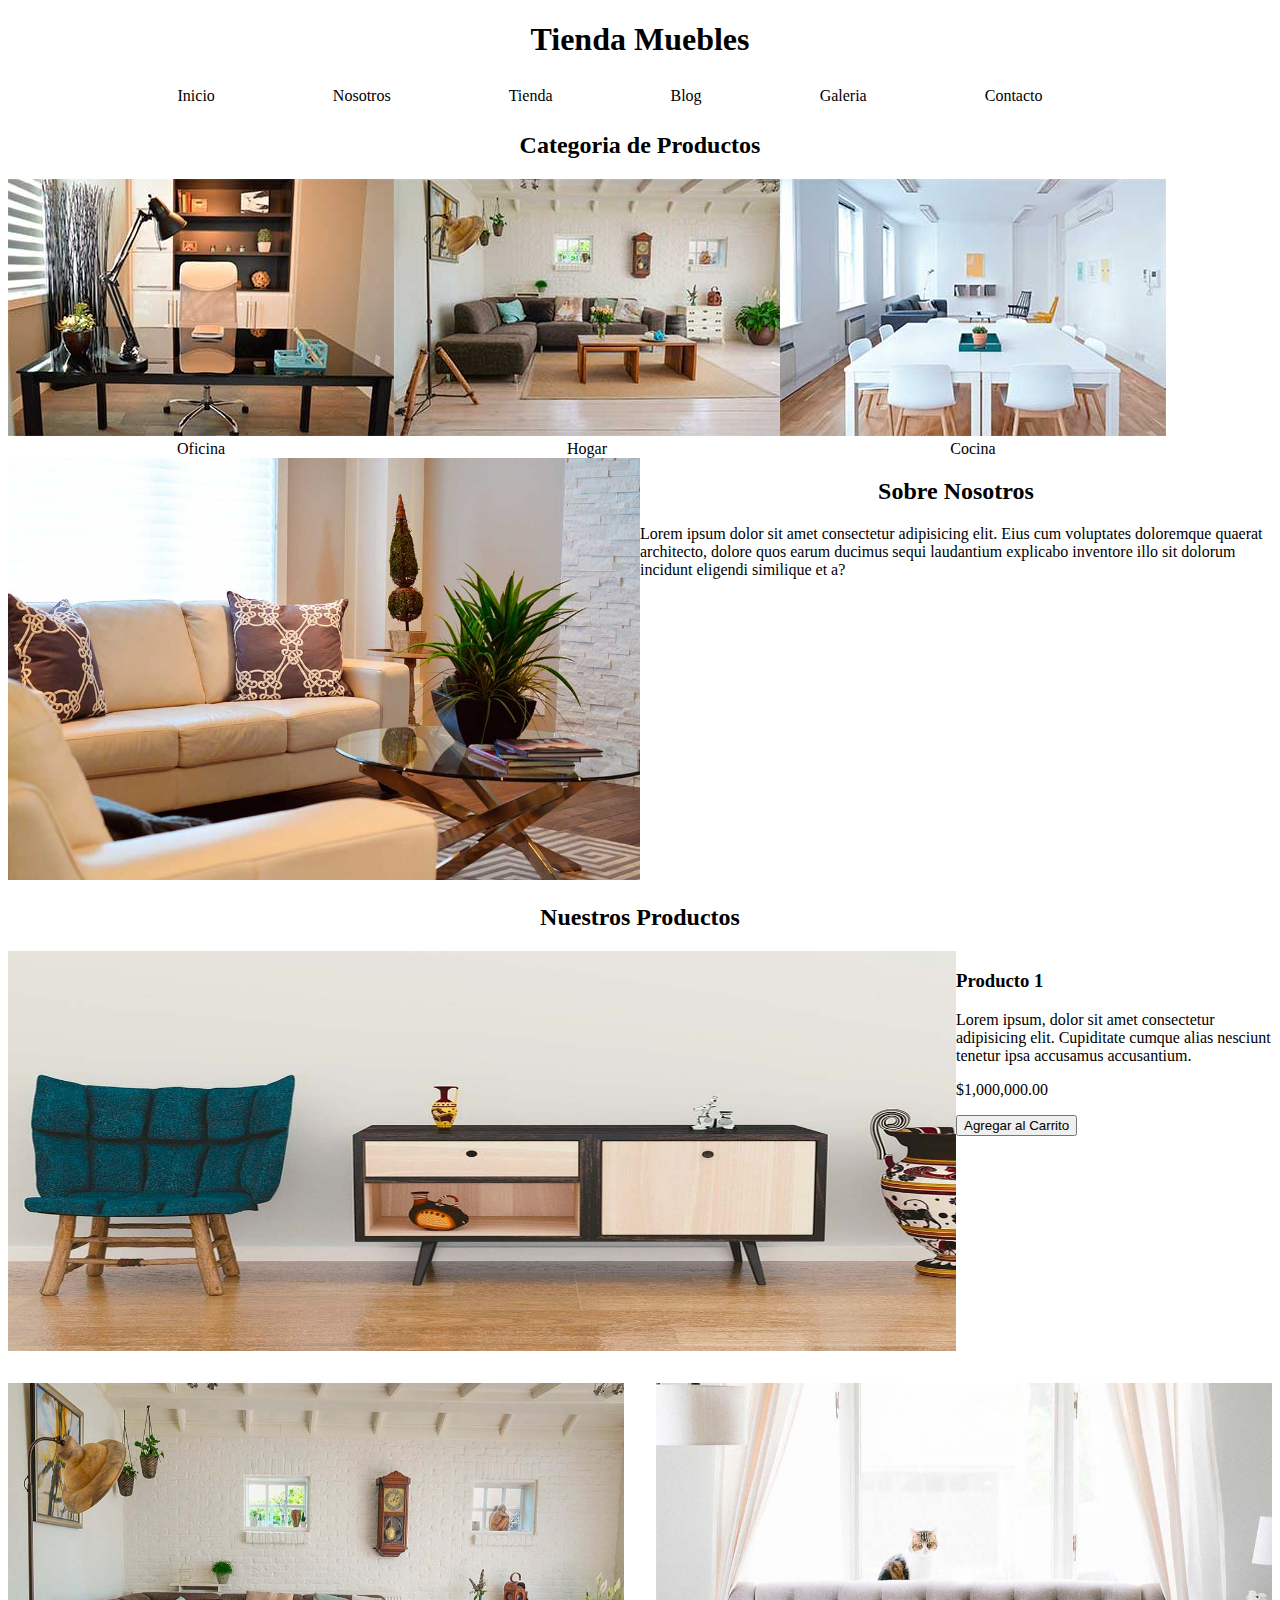
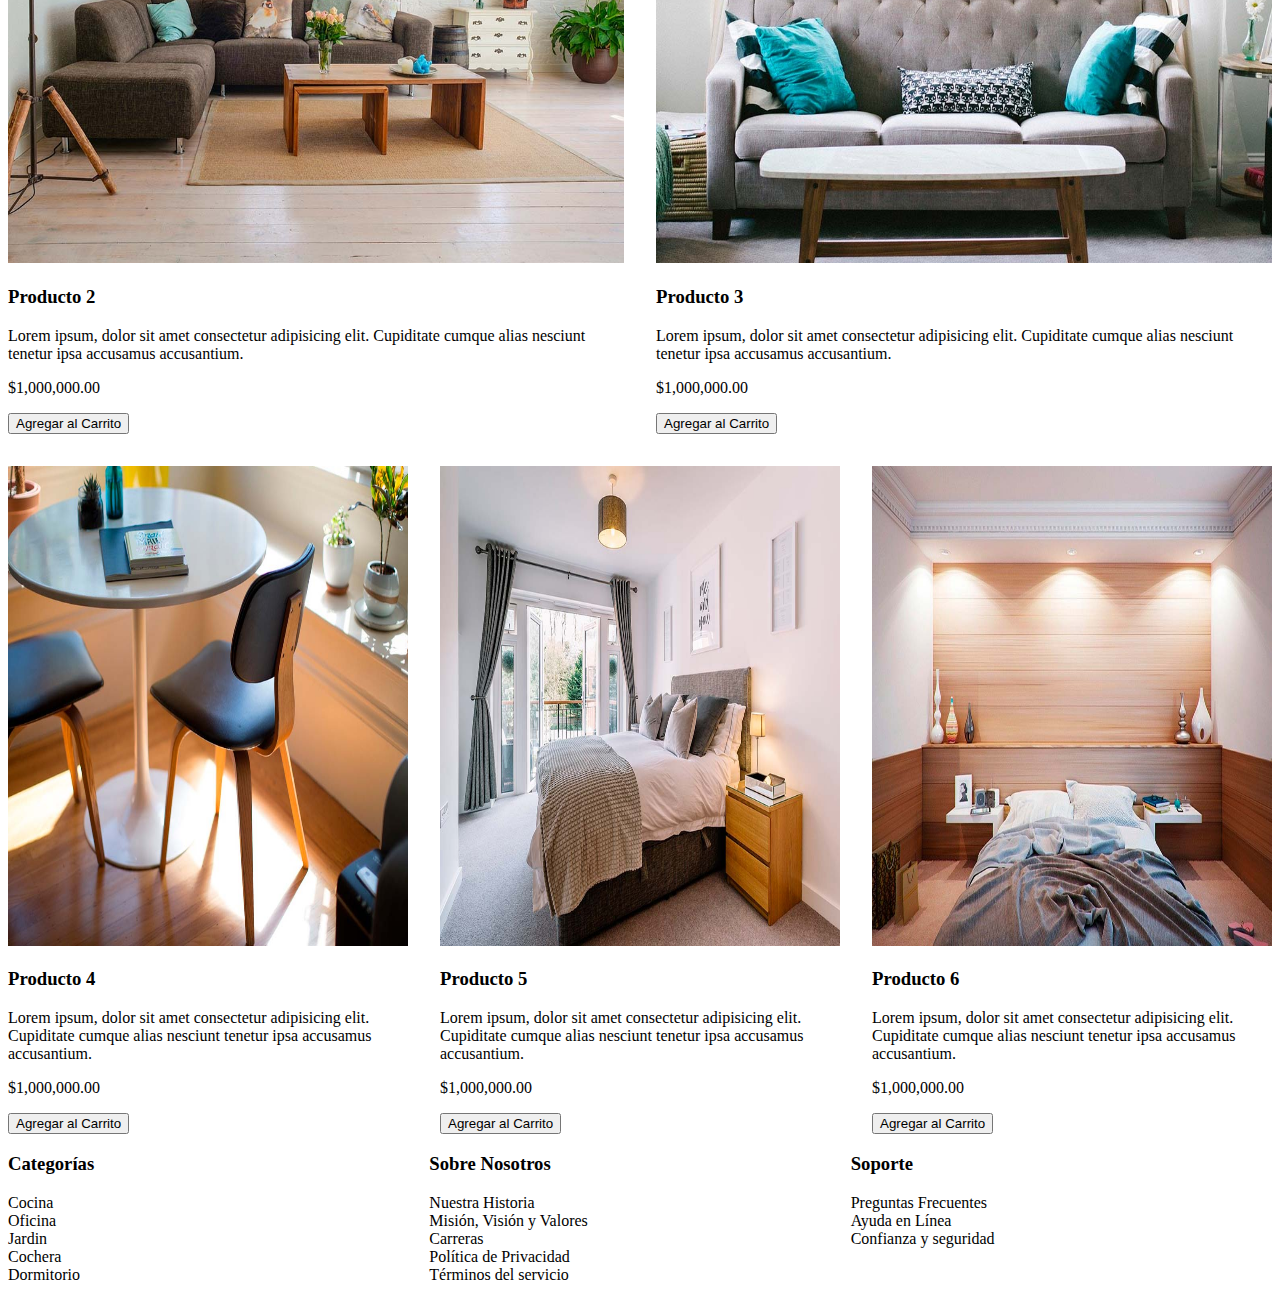
==== index.html @ 7e1e623b "version1" ====
<!DOCTYPE html>
<html lang="en">
<head>
    <meta charset="UTF-8">
    <meta name="viewport" content="width=device-width, initial-scale=1.0">
    <link rel="stylesheet" type="text/css" href="estilo1.css">
    <title>Document</title>
</head>
<body>
    <header>
        <h1>Tienda Muebles</h1>
        <div>
            <nav class="nav">
                <ul class="nav__ul">
                    <li class="nav__li"><a href="">Inicio</a></li>
                    <li class="nav__li"><a href="nosotros.html">Nosotros</a></li>
                    <li class="nav__li"><a href="tienda.html">Tienda</a></li>
                    <li class="nav__li"><a href="blog.html">Blog</a></li>
                    <li class="nav__li"><a href="galeria.html">Galeria</a></li>
                    <li class="nav__li"><a href="contacto.html">Contacto</a></li>
                </ul>
            </nav>
        </div>
    </header>
    <main>
        <section>
            <h2>Categoria de Productos</h2>
            <div class="productos">
                <div >
                    <img src="./img/categoria1.jpg" alt=""> <br/>
                    <a href="#">Oficina</a>
                </div>
                <div >
                    <img src="./img/categoria2.jpg" alt=""> <br/>
                    <a href="#">Hogar</a>
                </div>
                <div >
                    <img src="./img/categoria3.jpg" alt=""> <br/>
                    <a href="#">Cocina</a>
                </div>
            </div>
        </section>
        <section>
            <div class="nosotros">
                <div class="grid-nos">
                    <img src="./img/nosotros.jpg" alt="" class="img_nosotros"/>
                </div>
                <div class="grid-nos">
                    <h2>Sobre Nosotros</h2>
                    <p>Lorem ipsum dolor sit amet consectetur adipisicing elit. Eius cum voluptates doloremque quaerat architecto, dolore quos earum ducimus sequi laudantium explicabo inventore illo sit dolorum incidunt eligendi similique et a?</p>
                </div>
            </div>
        </section>
        <section>
            <h2>Nuestros Productos</h2>
            <div class="grid-list">
                <div class="producto">
                    <img src="./img/producto1.jpg" alt="">
                    <div>
                        <h3>Producto 1</h3>
                        <p>Lorem ipsum, dolor sit amet consectetur adipisicing elit. Cupiditate cumque alias nesciunt tenetur ipsa accusamus accusantium.</p>
                        <p>$1,000,000.00</p>
                        <button class="btn">Agregar al Carrito</button>
                    </div>
                </div>
                <div class="producto">
                    <img src="./img/producto2.jpg" alt="">
                    <div>
                        <h3>Producto 2</h3>
                        <p>Lorem ipsum, dolor sit amet consectetur adipisicing elit. Cupiditate cumque alias nesciunt tenetur ipsa accusamus accusantium.</p>
                        <p>$1,000,000.00</p>
                        <button class="btn">Agregar al Carrito</button>
                    </div>
                </div>
                <div class="producto">
                    <img src="./img/producto3.jpg" alt="">
                    <div>
                        <h3>Producto 3</h3>
                        <p>Lorem ipsum, dolor sit amet consectetur adipisicing elit. Cupiditate cumque alias nesciunt tenetur ipsa accusamus accusantium.</p>
                        <p>$1,000,000.00</p>
                        <button class="btn">Agregar al Carrito</button>
                    </div>
                </div>
                <div class="producto">
                    <img src="./img/producto4.jpg" alt="">
                    <div>
                        <h3>Producto 4</h3>
                        <p>Lorem ipsum, dolor sit amet consectetur adipisicing elit. Cupiditate cumque alias nesciunt tenetur ipsa accusamus accusantium.</p>
                        <p>$1,000,000.00</p>
                        <button class="btn">Agregar al Carrito</button>
                    </div>
                </div>
                <div class="producto">
                    <img src="./img/producto5.jpg" alt="">
                    <div>
                        <h3>Producto 5</h3>
                        <p>Lorem ipsum, dolor sit amet consectetur adipisicing elit. Cupiditate cumque alias nesciunt tenetur ipsa accusamus accusantium.</p>
                        <p>$1,000,000.00</p>
                        <button class="btn">Agregar al Carrito</button>
                    </div>
                </div>
                <div class="producto">
                    <img src="./img/producto6.jpg" alt="">
                    <div>
                        <h3>Producto 6</h3>
                        <p>Lorem ipsum, dolor sit amet consectetur adipisicing elit. Cupiditate cumque alias nesciunt tenetur ipsa accusamus accusantium.</p>
                        <p>$1,000,000.00</p>
                        <button class="btn">Agregar al Carrito</button>
                    </div>
                </div>
            </div>
        </section>

    </main>
    <footer>
        <div class="grid-footer">
            <div>
                <h3>Categorías</h3>
                <nav>
                    <a href="#">Cocina</a><br/>
                    <a href="#">Oficina</a><br/>
                    <a href="#">Jardin</a><br/>
                    <a href="#">Cochera</a><br/>
                    <a href="#">Dormitorio</a><br/>
                </nav>
            </div>
            <div>
                <h3>Sobre Nosotros</h3>
                <nav>
                    <a href="#">Nuestra Historia</a><br/>
                    <a href="#">Misión, Visión y Valores</a><br/>
                    <a href="#">Carreras</a><br/>
                    <a href="#">Política de Privacidad</a><br/>
                    <a href="#">Términos del servicio</a><br/>
                </nav>
            </div>
            <div>
                <h3>Soporte</h3>
                <nav>
                    <a href="#">Preguntas Frecuentes</a><br/>
                    <a href="#">Ayuda en Línea</a><br/>
                    <a href="#">Confianza y seguridad</a><br/>
                </nav>
            </div>
        </div>

    </footer>
</body>
</html>
---- estilo1.css ----
h1 {
    text-align: center;
}

h2 {
    text-align: center;
}

.nav__ul {
    text-align: center;
}

.nav__li {
	display: inline-block;
    padding: 7px;
    margin-right: 100px;
}

.nav__li a{
    text-decoration: none;
    color: black;
}

.productos {
    display: flex;
    text-align: center;
    text-decoration: none;
    
}

a {
    text-decoration: none;
    color: black;
}

.img_nosotros {
    width: 100%;  
}

.nosotros {
    display: grid;
    grid-template-columns: repeat(2, 50%) 1fr;
}

.grid-list {
    display: grid;
    grid-template-columns: repeat(6, 1fr);
    gap: 2rem
}

.producto:nth-child(1) {
    grid-column-start: 1;
    grid-column-end: 7;
    display: grid; 
    grid-template-columns: 4.5fr 1.5fr;
}

.producto:nth-child(1) img {
    height: 25rem;
    width: 100%;
}

.producto:nth-child(2) {
    grid-column-start: 1;
    grid-column-end: 4;
}

.producto:nth-child(2) img {
    height: 30rem;
    width: 100%;
}

.producto:nth-child(3) {
    grid-column-start: 4;
    grid-column-end: 7;
}

.producto:nth-child(3) img {
    height: 30rem;
    width: 100%;
}

.producto:nth-child(4) {
    grid-column-start: 1;
    grid-column-end: 3;
}

.producto:nth-child(4) img {
    height: 30rem;
    width: 100%;
}

.producto:nth-child(5) {
    grid-column-start: 3;
    grid-column-end: 5;
}

.producto:nth-child(5) img {
    height: 30rem;
    width: 100%;
}
.producto:nth-child(6) {
    grid-column-start: 5;
    grid-column-end: 7;
}

.producto:nth-child(6) img {
    height: 30rem;
    width: 100%;
}

.grid-footer {
    display: grid;
    grid-template-columns:repeat(3, 1fr);
}

.galeria {
    display: grid;
    grid-template-columns: repeat(3, 1fr);
}

.galeria img {
    height: 25rem;
    width: 25rem;
}
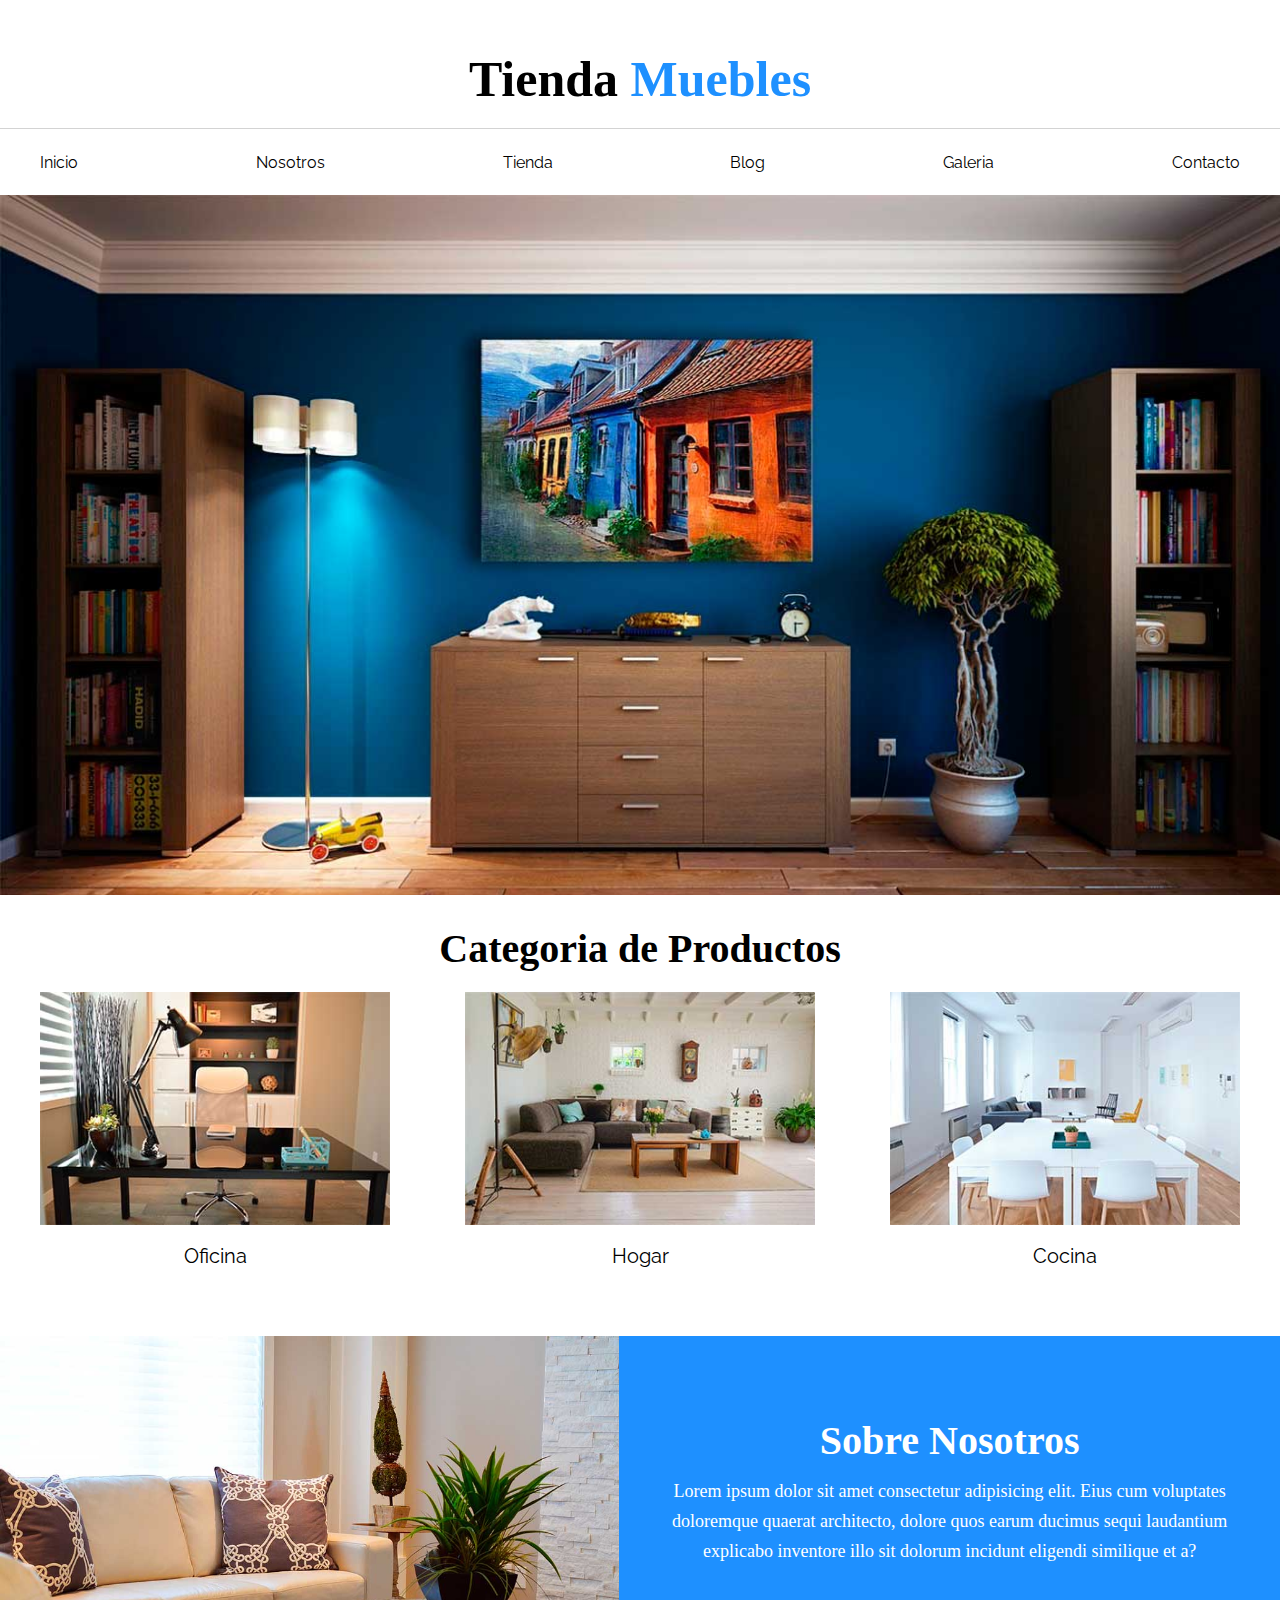
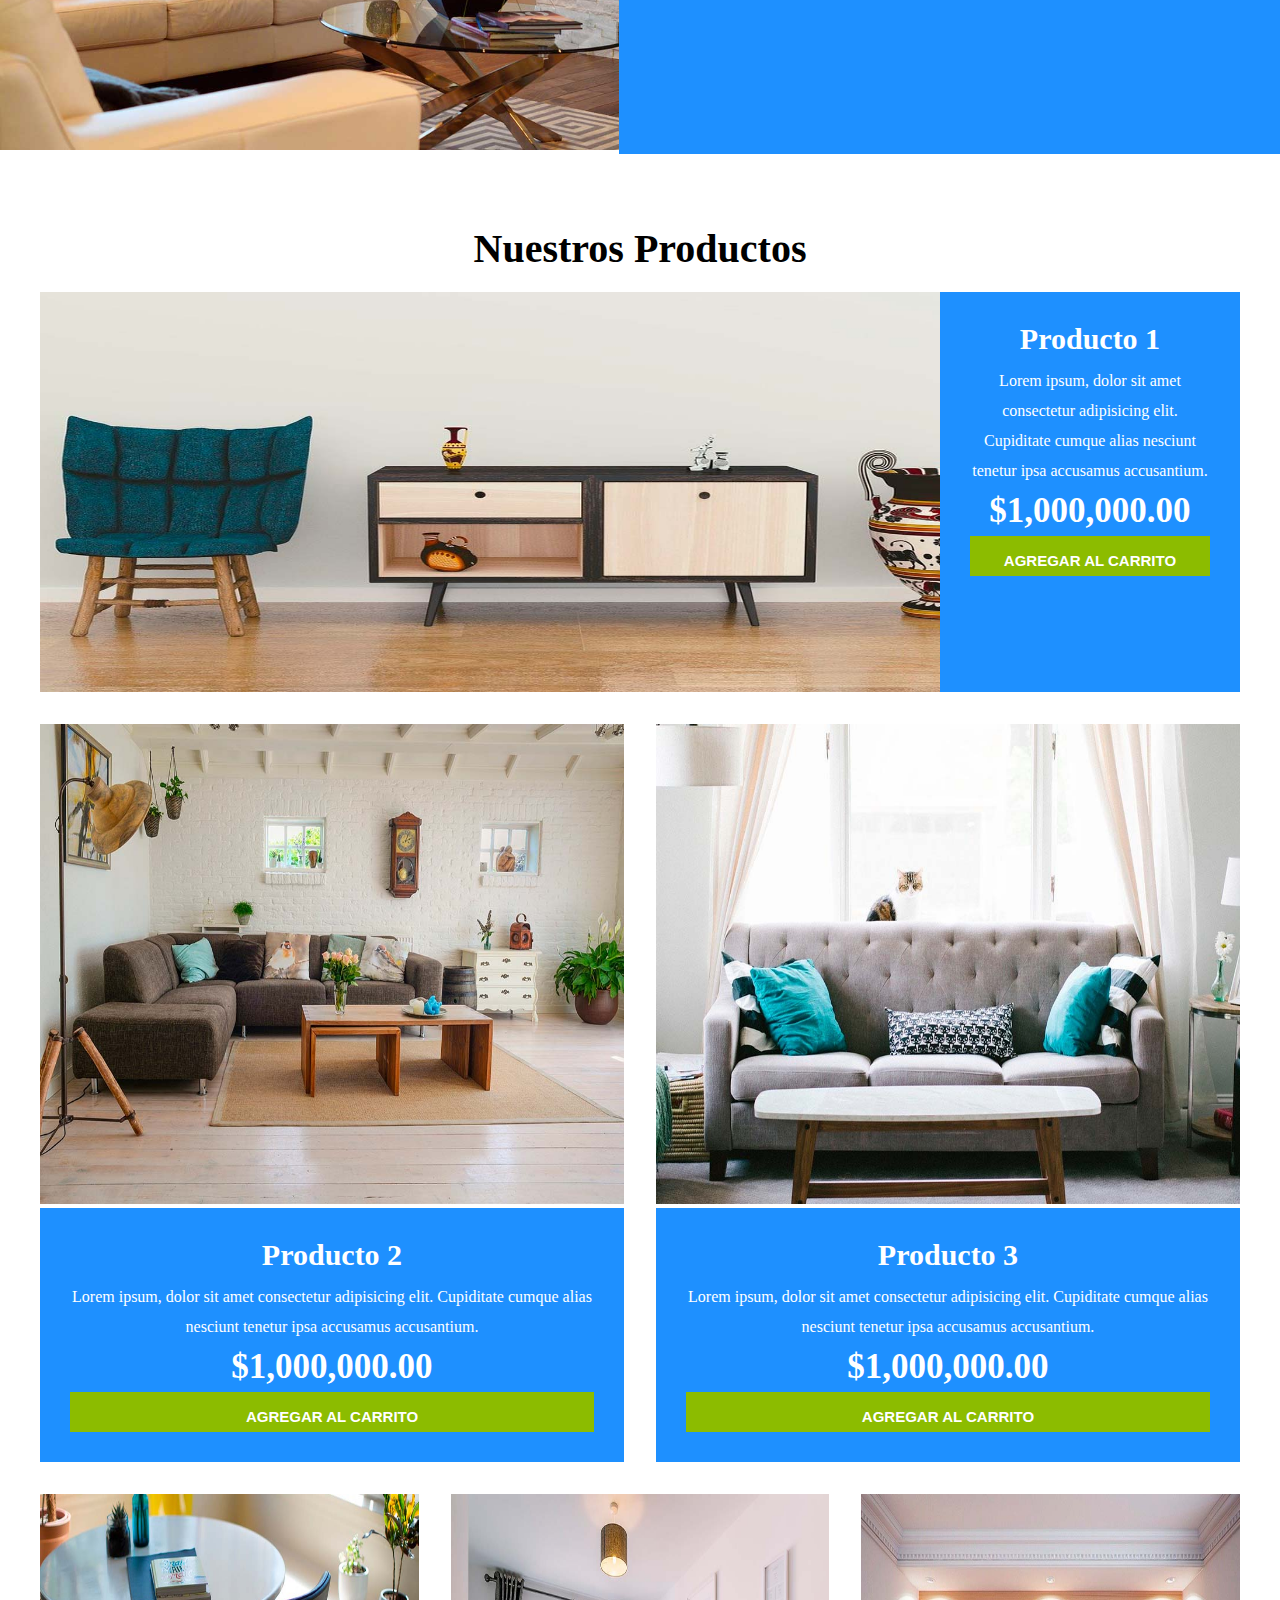
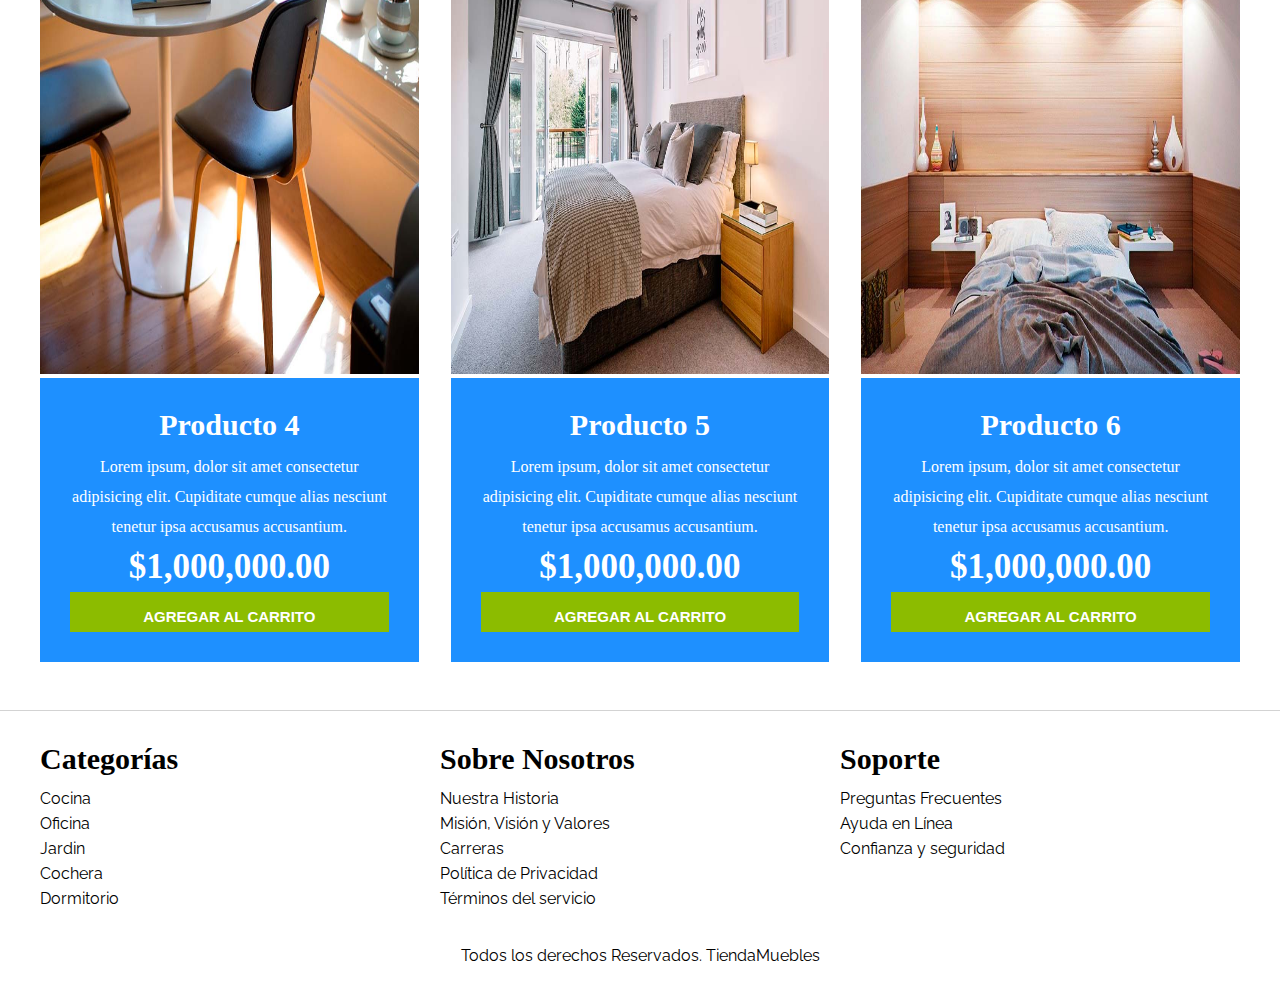
==== commit ca33c3d6: "final" ====
--- a/index.html
+++ b/index.html
@@ -4,107 +4,112 @@
     <meta charset="UTF-8">
     <meta name="viewport" content="width=device-width, initial-scale=1.0">
     <link rel="stylesheet" type="text/css" href="estilo1.css">
-    <title>Document</title>
+    <title>Inicio</title>
 </head>
 <body>
     <header>
-        <h1>Tienda Muebles</h1>
-        <div>
-            <nav class="nav">
-                <ul class="nav__ul">
-                    <li class="nav__li"><a href="">Inicio</a></li>
-                    <li class="nav__li"><a href="nosotros.html">Nosotros</a></li>
-                    <li class="nav__li"><a href="tienda.html">Tienda</a></li>
-                    <li class="nav__li"><a href="blog.html">Blog</a></li>
-                    <li class="nav__li"><a href="galeria.html">Galeria</a></li>
-                    <li class="nav__li"><a href="contacto.html">Contacto</a></li>
+        <h1>Tienda <span class="titulo">Muebles</span></h1>
+        <div class="linea"></div>
+
+        <div class="container_menu">
+            <nav class="menu">
+                <ul class="menu_items">
+                    <li><a href="index.html">Inicio</a></li>
+                    <li><a href="nosotros.html">Nosotros</a></li>
+                    <li><a href="tienda.html">Tienda</a></li>
+                    <li><a href="blog.html">Blog</a></li>
+                    <li><a href="galeria.html">Galeria</a></li>
+                    <li><a href="contacto.html">Contacto</a></li>
                 </ul>
             </nav>
         </div>
     </header>
     <main>
+        <div class="img_principal">
+            <img src="./img/principal.jpg" alt="">
+        </div>
         <section>
             <h2>Categoria de Productos</h2>
             <div class="productos">
-                <div >
+                <div class="producto_item">
                     <img src="./img/categoria1.jpg" alt=""> <br/>
                     <a href="#">Oficina</a>
                 </div>
-                <div >
+                <div class="producto_item">
                     <img src="./img/categoria2.jpg" alt=""> <br/>
                     <a href="#">Hogar</a>
                 </div>
-                <div >
+                <div class="producto_item">
                     <img src="./img/categoria3.jpg" alt=""> <br/>
                     <a href="#">Cocina</a>
                 </div>
             </div>
         </section>
-        <section>
+        <section class="noss">
             <div class="nosotros">
-                <div class="grid-nos">
+                <div class="flex_img">
                     <img src="./img/nosotros.jpg" alt="" class="img_nosotros"/>
                 </div>
-                <div class="grid-nos">
+                <div class="flex_text">
                     <h2>Sobre Nosotros</h2>
                     <p>Lorem ipsum dolor sit amet consectetur adipisicing elit. Eius cum voluptates doloremque quaerat architecto, dolore quos earum ducimus sequi laudantium explicabo inventore illo sit dolorum incidunt eligendi similique et a?</p>
                 </div>
             </div>
         </section>
-        <section>
+        <section class="our_prod">
             <h2>Nuestros Productos</h2>
             <div class="grid-list">
                 <div class="producto">
                     <img src="./img/producto1.jpg" alt="">
-                    <div>
+                    <div class="product_style">
                         <h3>Producto 1</h3>
                         <p>Lorem ipsum, dolor sit amet consectetur adipisicing elit. Cupiditate cumque alias nesciunt tenetur ipsa accusamus accusantium.</p>
-                        <p>$1,000,000.00</p>
+                        <p class="preciop">$1,000,000.00</p>
                         <button class="btn">Agregar al Carrito</button>
                     </div>
                 </div>
                 <div class="producto">
                     <img src="./img/producto2.jpg" alt="">
-                    <div>
+                    <div class="product_style">
                         <h3>Producto 2</h3>
                         <p>Lorem ipsum, dolor sit amet consectetur adipisicing elit. Cupiditate cumque alias nesciunt tenetur ipsa accusamus accusantium.</p>
-                        <p>$1,000,000.00</p>
+                        <p class="preciop">$1,000,000.00</p>
                         <button class="btn">Agregar al Carrito</button>
                     </div>
                 </div>
                 <div class="producto">
                     <img src="./img/producto3.jpg" alt="">
-                    <div>
+                    <div class="product_style">
                         <h3>Producto 3</h3>
                         <p>Lorem ipsum, dolor sit amet consectetur adipisicing elit. Cupiditate cumque alias nesciunt tenetur ipsa accusamus accusantium.</p>
-                        <p>$1,000,000.00</p>
+                        <p class="preciop">$1,000,000.00</p>
                         <button class="btn">Agregar al Carrito</button>
                     </div>
                 </div>
                 <div class="producto">
                     <img src="./img/producto4.jpg" alt="">
-                    <div>
+                    <div class="product_style">
                         <h3>Producto 4</h3>
                         <p>Lorem ipsum, dolor sit amet consectetur adipisicing elit. Cupiditate cumque alias nesciunt tenetur ipsa accusamus accusantium.</p>
-                        <p>$1,000,000.00</p>
+                        <p class="preciop">$1,000,000.00</p>
                         <button class="btn">Agregar al Carrito</button>
                     </div>
                 </div>
                 <div class="producto">
                     <img src="./img/producto5.jpg" alt="">
-                    <div>
+                    <div class="product_style">
                         <h3>Producto 5</h3>
                         <p>Lorem ipsum, dolor sit amet consectetur adipisicing elit. Cupiditate cumque alias nesciunt tenetur ipsa accusamus accusantium.</p>
-                        <p>$1,000,000.00</p>
+                        <p class="preciop">$1,000,000.00</p>
                         <button class="btn">Agregar al Carrito</button>
                     </div>
                 </div>
                 <div class="producto">
                     <img src="./img/producto6.jpg" alt="">
-                    <div>
+                    <div class="product_style">
                         <h3>Producto 6</h3>
                         <p>Lorem ipsum, dolor sit amet consectetur adipisicing elit. Cupiditate cumque alias nesciunt tenetur ipsa accusamus accusantium.</p>
-                        <p>$1,000,000.00</p>
+                        <p class="preciop">$1,000,000.00</p>
                         <button class="btn">Agregar al Carrito</button>
                     </div>
                 </div>
@@ -113,10 +118,11 @@
 
     </main>
     <footer>
+        <div class="linea"></div>
         <div class="grid-footer">
             <div>
-                <h3>Categorías</h3>
-                <nav>
+                <h3 class="h3_footer">Categorías</h3>
+                <nav class="nav_footer">
                     <a href="#">Cocina</a><br/>
                     <a href="#">Oficina</a><br/>
                     <a href="#">Jardin</a><br/>
@@ -125,8 +131,8 @@
                 </nav>
             </div>
             <div>
-                <h3>Sobre Nosotros</h3>
-                <nav>
+                <h3 class="h3_footer">Sobre Nosotros</h3>
+                <nav class="nav_footer">
                     <a href="#">Nuestra Historia</a><br/>
                     <a href="#">Misión, Visión y Valores</a><br/>
                     <a href="#">Carreras</a><br/>
@@ -135,15 +141,15 @@
                 </nav>
             </div>
             <div>
-                <h3>Soporte</h3>
-                <nav>
+                <h3 class="h3_footer">Soporte</h3>
+                <nav class="nav_footer">
                     <a href="#">Preguntas Frecuentes</a><br/>
                     <a href="#">Ayuda en Línea</a><br/>
                     <a href="#">Confianza y seguridad</a><br/>
                 </nav>
             </div>
         </div>
-
+        <p class="finaltext">Todos los derechos Reservados. TiendaMuebles</p>
     </footer>
 </body>
 </html>--- a/estilo1.css
+++ b/estilo1.css
@@ -1,45 +1,220 @@
+@import url('https://fonts.googleapis.com/css2?family=Raleway:wght@200&display=swap');
+
+* {
+	box-sizing: border-box;
+	padding: 0;
+	margin: 0;
+}
+
+
+.linea {
+    border-top: 1px solid lightgray;
+    height: 2px;
+    padding: 0;
+    margin: 20px auto 0 auto;
+}
+
+.titulo {
+    color: dodgerblue;
+}
+
 h1 {
     text-align: center;
-}
+    font-size: 50px;
+    margin-top: 50px;
+}
+
+img {
+    width: 100%;
+}
+
+.img_principal {
+    /* width: 100%; */
+    height: 700px;
+    overflow: hidden;
+    margin-bottom: 30px;
+}
+
 
 h2 {
     text-align: center;
-}
-
-.nav__ul {
-    text-align: center;
-}
-
-.nav__li {
-	display: inline-block;
-    padding: 7px;
-    margin-right: 100px;
-}
-
-.nav__li a{
+    font-size: 40px;
+    margin-bottom: 20px;
+
+}
+
+.container_menu {
+    justify-content: center;
+    
+}
+
+
+.menu {
+    /* background-color: yellowgreen; */
+    /* height: 70px; */
+    padding: 23px 0px;
+    width: 1200px;
+    /* display: block; */
+    /* display: flex; */
+    /* justify-content: center; */
+    /* justify-content: center;
+    align-items: center; */
+    margin-left: auto;
+    margin-right: auto;
+}
+
+.menu_items {
+    /* width: 100%; */
+    display: flex;
+    justify-content: space-between;
+    align-items: center;
+    /* margin-right: 30px; */
+}
+
+.menu_items li {
+    /* margin: 0 7px; */
+    font-family: 'Raleway', sans-serif;
+    list-style: none;
+
+    /* display: list-item; */
+    /* margin-left: 80px; */
+ 
+
+}
+
+.menu_items li a{
+    /* padding: 7px 20px; */
     text-decoration: none;
     color: black;
+    display: block;
+    
+
 }
 
 .productos {
     display: flex;
-    text-align: center;
+    width: 1200px;
     text-decoration: none;
-    
-}
-
-a {
+    justify-content: space-between;
+    margin-bottom: 30px;
+    margin-right: auto;
+    margin-left: auto;
+    
+
+}
+
+
+.producto_item {
+    width: 350px;
+    text-align: center;
+}
+
+.productos a {
+    display: block;
+    
     text-decoration: none;
     color: black;
+    padding: 15px;
+    border-radius: 4px;
+    font-family: 'Raleway', sans-serif;
+    font-size: 20px;
+}
+
+.productos a:hover {
+    background-color: dodgerblue;
+    
 }
 
 .img_nosotros {
-    width: 100%;  
-}
-
+    width: 100%;
+}
+
+.noss {
+        padding: 23px 0px;
+        /* width: 1200px; */
+
+        margin-left: auto;
+        margin-right: auto;
+        margin-bottom: 25px;
+}
 .nosotros {
-    display: grid;
-    grid-template-columns: repeat(2, 50%) 1fr;
+    display: flex;
+    justify-content: space-between;
+    
+}
+
+.flex_img {
+    width: 100%;
+    
+}
+
+.flex_text {
+    background-color: dodgerblue;
+    color: white;
+    width: 100%;
+    padding: 90px 40px;
+    font-size: 18px;
+    line-height: 30px;
+        
+}
+
+.flex_text2 p {
+    color: black;
+    padding: 40px;
+    font-size: 18px;
+    line-height: 30px;
+    font-family: 'Raleway', sans-serif;
+
+}
+
+.product_style {
+    background-color: dodgerblue;
+    padding: 30px;
+ 
+}
+
+.producto h3 {
+    font-size: 30px;
+    color: white;
+    margin-bottom: 10px;
+    text-align: center;
+
+}
+
+p {
+    color: white;
+    line-height: 30px;
+    text-align: center;
+    margin-bottom: 10px;
+
+}
+
+.preciop {
+    font-size: 35px;
+    font-weight: 900;
+}
+
+.btn {
+    background-color: #8cbc00;
+    color: #fff;
+    text-transform: uppercase;
+    font-weight: 900;
+    padding: 1rem;
+    text-align: center;
+    align-content: center;
+    border: none;
+    width: 100%;
+    height: 40px;
+    font-size: 15px;
+}
+
+.our_prod {
+    padding: 23px 0px;
+    width: 1200px;
+
+    margin-left: auto;
+    margin-right: auto;
+    margin-bottom: 25px;
 }
 
 .grid-list {
@@ -51,7 +226,7 @@
 .producto:nth-child(1) {
     grid-column-start: 1;
     grid-column-end: 7;
-    display: grid; 
+    display: grid;
     grid-template-columns: 4.5fr 1.5fr;
 }
 
@@ -111,7 +286,32 @@
 
 .grid-footer {
     display: grid;
+    /* justify-content: space-between; */
     grid-template-columns:repeat(3, 1fr);
+    width: 1200px;
+    margin-left: auto;
+    margin-right: auto;
+    margin-top: 30px;
+}
+
+.finaltext {
+    color: black;
+    margin-top: 30px;
+    font-family: 'Raleway', sans-serif;
+
+}
+
+.grid-footer h3 {
+    margin-bottom: 10px;
+    font-size: 30px;
+}
+
+.grid-footer a {
+    text-decoration: none;
+    color: black;
+    line-height: 25px;
+    font-family: 'Raleway', sans-serif;
+
 }
 
 .galeria {
@@ -122,4 +322,156 @@
 .galeria img {
     height: 25rem;
     width: 25rem;
+}
+
+.grid_container {
+    padding: 23px 0px;
+    width: 1200px;
+
+    margin-left: auto;
+    margin-right: auto;
+    margin-bottom: 25px;
+}
+
+.grid_padre {
+    display: grid;
+    grid-template-columns: repeat(3, 1fr);
+    gap: 1rem
+}
+
+.blog_div:nth-child(1) {
+    grid-column-start: 1;
+    grid-column-end: 3;
+    display: grid;
+    /* grid-template-columns: 4.5fr 1.5fr; */
+}
+
+.blog_div:nth-child(2) {
+    grid-column-start: 3;
+    grid-column-end: 4;
+}
+
+.flex_fecha {
+    display: flex;
+    justify-content: space-between;
+}
+
+.grid_container .date {
+    font-weight: bold;
+    font-family: 'Raleway', sans-serif;
+    font-size: 20px;
+}
+
+.grid_container span {
+    color: dodgerblue;
+}
+
+.grid_container p {
+    color: black
+}
+
+.btnbtn {
+    background-color: #8cbc00;
+    color: #fff;
+    text-transform: uppercase;
+    font-weight: 900;
+    padding: 10px;
+    text-align: center;
+    align-content: center;
+    border: none;
+    width: 45%;
+    height: 40px;
+    font-size: 15px;
+}
+
+.grid_container h3 {
+    font-size: 35px;
+    margin-bottom: 10px;
+    margin-left: 10px;
+}
+
+.grid_container a {
+    text-decoration: none;
+    color: black;
+    line-height: 40px;
+    font-family: 'Raleway', sans-serif;
+    font-size: 20px;
+    margin-left: 40px;
+}
+
+
+.conte_form {
+    /* display: flex; */
+    width: 700px;
+    margin-left: auto;
+    margin-right: auto;
+    
+}
+
+.formulario {
+    background-color: white;
+    width: 100%;
+    padding: 20px 20px;
+    border-radius: 10px;
+    box-shadow: 0 5px 10px -5px rgb(0 0 0 / 30%);
+    text-align: center;
+    
+        
+}
+
+fieldset {
+    display: grid;
+    gap: 15px;
+    margin-top: 30px;
+    
+}
+
+.campo {
+    /* position: relative; */
+    color: grey;
+    display: flex;
+}
+
+.form_input {
+    width: 80%;
+    background: none;
+    color: darkolivegreen;
+    font-size: 1rem;
+    padding: 8px 10px;
+    outline: none;
+    margin-left: 10px;
+    
+}
+
+legend {
+    background-color: #005485;
+    width: 90%;
+    text-align: center;
+    color: #fff;
+    text-transform: uppercase;
+    font-weight: 900;
+    padding: 1rem;
+    margin-bottom: 2rem;
+    margin-top: 5rem;
+    align-content: center;
+}
+
+label {
+    font-size: 20px;
+    margin-left: 20px;
+}
+
+.boton {
+    margin-top: 15px;
+    background-color: #8cbc00;
+    color: #fff;
+    text-transform: uppercase;
+    font-weight: 900;
+    padding: 10px;
+    text-align: center;
+    align-content: center;
+    border: none;
+    width: 45%;
+    height: 40px;
+    font-size: 15px;
 }